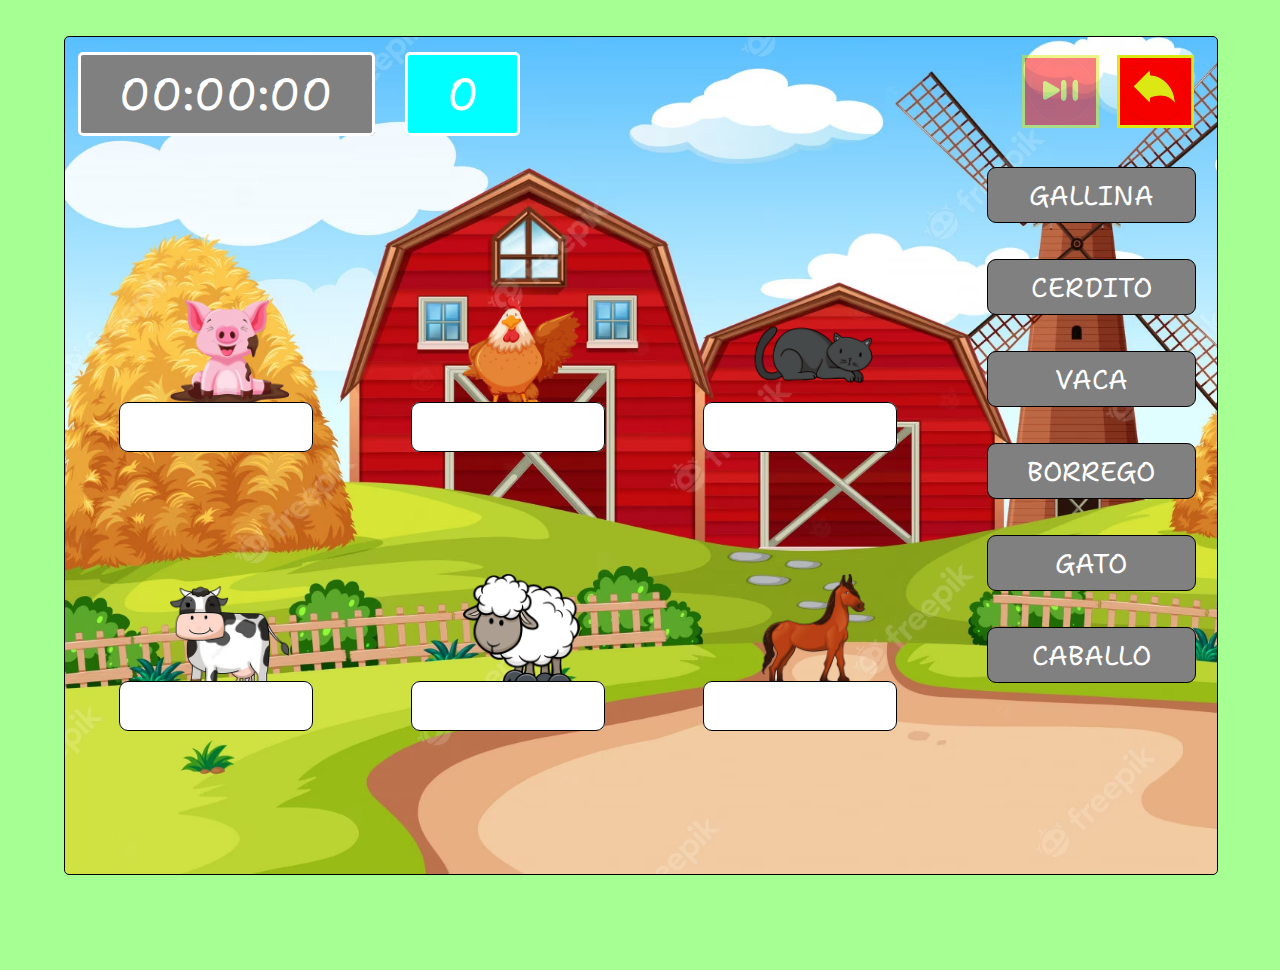
==== index.html @ f946dfed "Iniciamos" ====
<!DOCTYPE html>
<html>

<head>
    <meta charset='utf-8'>
    <title>Juego</title>
    <meta name='viewport' content='width=device-width, initial-scale=1'>
    <link rel='stylesheet' type='text/css' href='styles.css'>
    <script src='script.js'></script>
</head>

<body>
    <div id="cont1">
        <div id="cont21">
            <div id="cronometro">
                <label id="cronometroReloj">00:00:00</label>
                <label id="puntaje">0</label>
            </div>
            <div id="contAnimales1">
                <div>
                    <div class="contAnimales2" id="contAnimales11">
                        <div class="animal" id="animal1"></div>
                        <div class="animal" id="animal2"></div>
                        <div class="animal" id="animal3"></div>
                    </div>
                    <div class="contAnimales2">
                        <div class="animal" id="animal4"></div>
                        <div class="animal" id="animal5"></div>
                        <div class="animal" id="animal6"></div>
                    </div>
                </div>
            </div>
        </div>
        <div id="cont22">
            <div id="botones">
                <center>
                    <button id="musica" onclick="reproducirPausarMusica()">
                        <img src="img/pauseplay.png" alt="" class="btnMenu">
                    </button>
                    <button id="regresar" onclick="regresar()">
                        <img src="img/back.png" alt="" class="btnMenu">
                    </button>
                </center>
            </div>
            <br>
            <div id="nombres"></div>
        </div>
    </div>
</body>

</html>
---- styles.css ----
@import url("https://fonts.googleapis.com/css2?family=Montserrat:wght@300&family=Mynerve&family=Open+Sans&family=Shantell+Sans:ital,wght@1,300&family=Tilt+Prism&display=swap");
body {
  height: 96vh;
  margin: 0;
  font-family: "Shantell Sans", cursive;
  background-color: rgb(165, 255, 147);
}

#cont1 {
  background-image: url("img/fondo.jpg");
  background-size: cover;
  width: 90vw;
  height: 93vh;
  margin: 4vh 5vw 3vh 5vw;
  border: 1px solid black;
  padding: 0;
  display: flex;
  border-radius: 5px;
}

#cont21 {
  width: 80%;
  height: 100%;
  margin: 0;
}

#cont22 {
  margin: 2vh 0 0 0;
  width: 20%;
  height: 100%;
}

#cronometro {
  padding: 3vh 0 2vh 0;
}
#cronometro #botones {
  width: 100%;
  height: 10vh;
}

#nombres {
  display: grid;
}

.nombreDrag {
  background-color: gray;
  color: white;
  text-align: center;
  vertical-align: middle;
  border: 1px black solid;
  width: 90%;
  height: 5vh;
  margin: 2vh 0 2vh 0;
  border-radius: 1vh;
  padding: 1vh 0 0 0;
  font-size: 3vh;
}

#regresar {
  background-color: #f60000;
  border: 3px solid #dbe813;
  padding: 0;
  width: 6vw;
  margin-left: 1vw;
}

#musica {
  opacity: 0.5;
  background-color: #f60000;
  border: 3px solid #dbe813;
  padding: 0;
  width: 6vw;
  margin-left: 1vw;
}

.btnMenu {
  width: 5vw;
  background-color: #f60000;
}

#contAnimales1 {
  border-radius: 5px;
  width: 96%;
  height: 75vh;
  margin: 5vh 0 0 2%;
}

#cronometroReloj {
  font-size: 5vh;
  padding: 1vh 3vw 1vh 3vw;
  color: white;
  border: 3px white solid;
  border-radius: 5px;
  margin: 1vh 1vw 1vh 1vw;
  background-color: grey;
  background: "opacity: 0.5";
}

.contAnimales2 {
  width: 100%;
  border-radius: 5px;
  height: 27vh;
  margin: 4vh 0 0 0;
  display: flex;
}

#contAnimales11 {
  margin-top: 17vh;
}

.animal {
  width: 25%;
  border-radius: 5px;
  height: 27vh;
  margin: 0 4% 0 4%;
}

.imgAnimal {
  width: 54%;
  margin: 0 23% 0 23%;
}

.labelSoltado {
  background-color: white;
  color: white;
  text-align: center;
  vertical-align: middle;
  border: 1px black solid;
  border-radius: 1vh;
  max-width: 15vw;
  padding: 2vh 8vw 1vh 7vw;
}

.animalCorrecto {
  background-color: gray;
  color: white;
  text-align: center;
  vertical-align: middle;
  border: 1px black solid;
  width: 90%;
  height: 5vh;
  margin: 1vh 1vw 0 1vw;
  border-radius: 1vh;
  font-size: 4vh;
  padding: 1vh 0 1vh 0;
}

#puntaje {
  font-size: 5vh;
  padding: 1vh 3vw 1vh 3vw;
  color: white;
  border: 3px white solid;
  border-radius: 5px;
  margin: 1vh 1vw 1vh 1vw;
  background-color: aqua;
}/*# sourceMappingURL=styles.css.map */
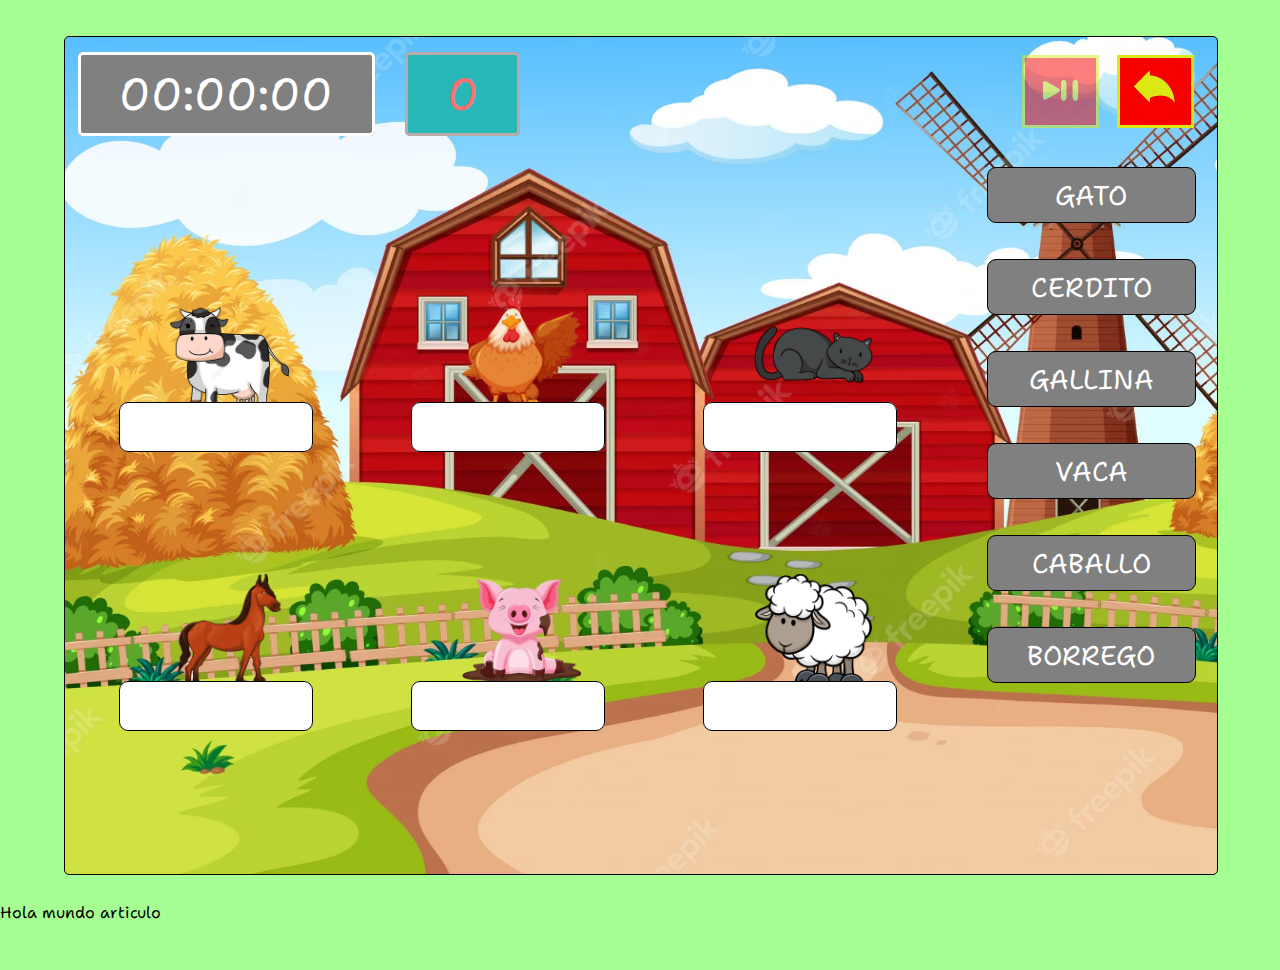
==== commit d97c3370: "Se agrego twitter y se cambiaron los estilos" ====
--- a/index.html
+++ b/index.html
@@ -46,6 +46,7 @@
             <div id="nombres"></div>
         </div>
     </div>
+    <article>Hola mundo articulo</article>
 </body>
 
 </html>--- a/styles.css
+++ b/styles.css
@@ -144,13 +144,13 @@
   font-size: 4vh;
   padding: 1vh 0 1vh 0;
 }
-
+/*Cambios*/
 #puntaje {
   font-size: 5vh;
   padding: 1vh 3vw 1vh 3vw;
-  color: white;
-  border: 3px white solid;
+  color: rgb(249, 113, 113);
+  border: 3px rgb(184, 170, 170) solid;
   border-radius: 5px;
   margin: 1vh 1vw 1vh 1vw;
-  background-color: aqua;
+  background-color: rgb(40, 183, 183);
 }/*# sourceMappingURL=styles.css.map */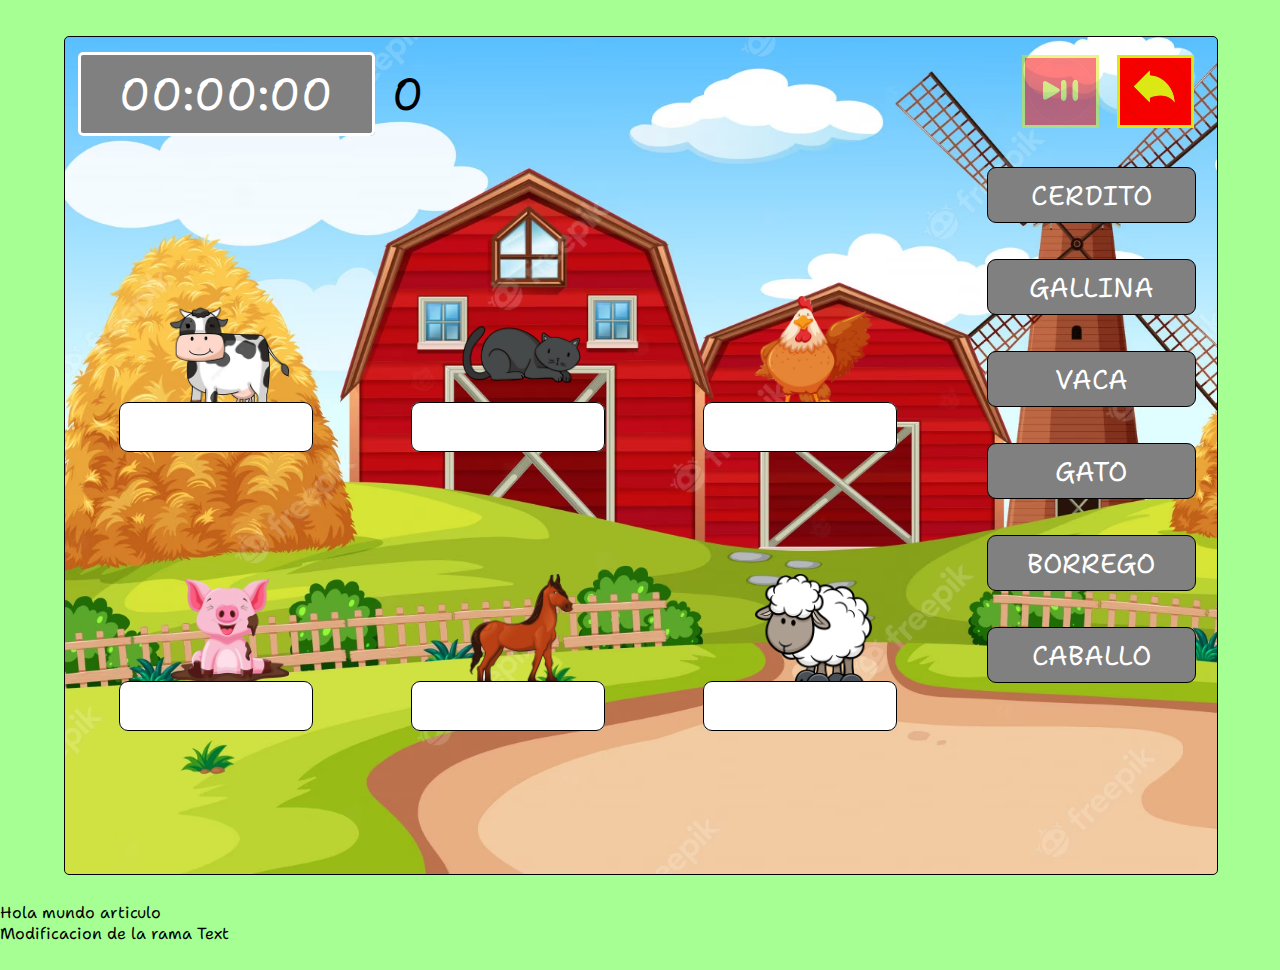
==== commit eae87a05: "Cambio en el titulo, cambio en el parrafo, cambio en el boton" ====
--- a/index.html
+++ b/index.html
@@ -47,6 +47,7 @@
         </div>
     </div>
     <article>Hola mundo articulo</article>
+    <article>Modificacion de la rama Text</article>
 </body>
 
 </html>--- a/styles.css
+++ b/styles.css
@@ -147,10 +147,4 @@
 /*Cambios*/
 #puntaje {
   font-size: 5vh;
-  padding: 1vh 3vw 1vh 3vw;
-  color: rgb(249, 113, 113);
-  border: 3px rgb(184, 170, 170) solid;
-  border-radius: 5px;
-  margin: 1vh 1vw 1vh 1vw;
-  background-color: rgb(40, 183, 183);
 }/*# sourceMappingURL=styles.css.map */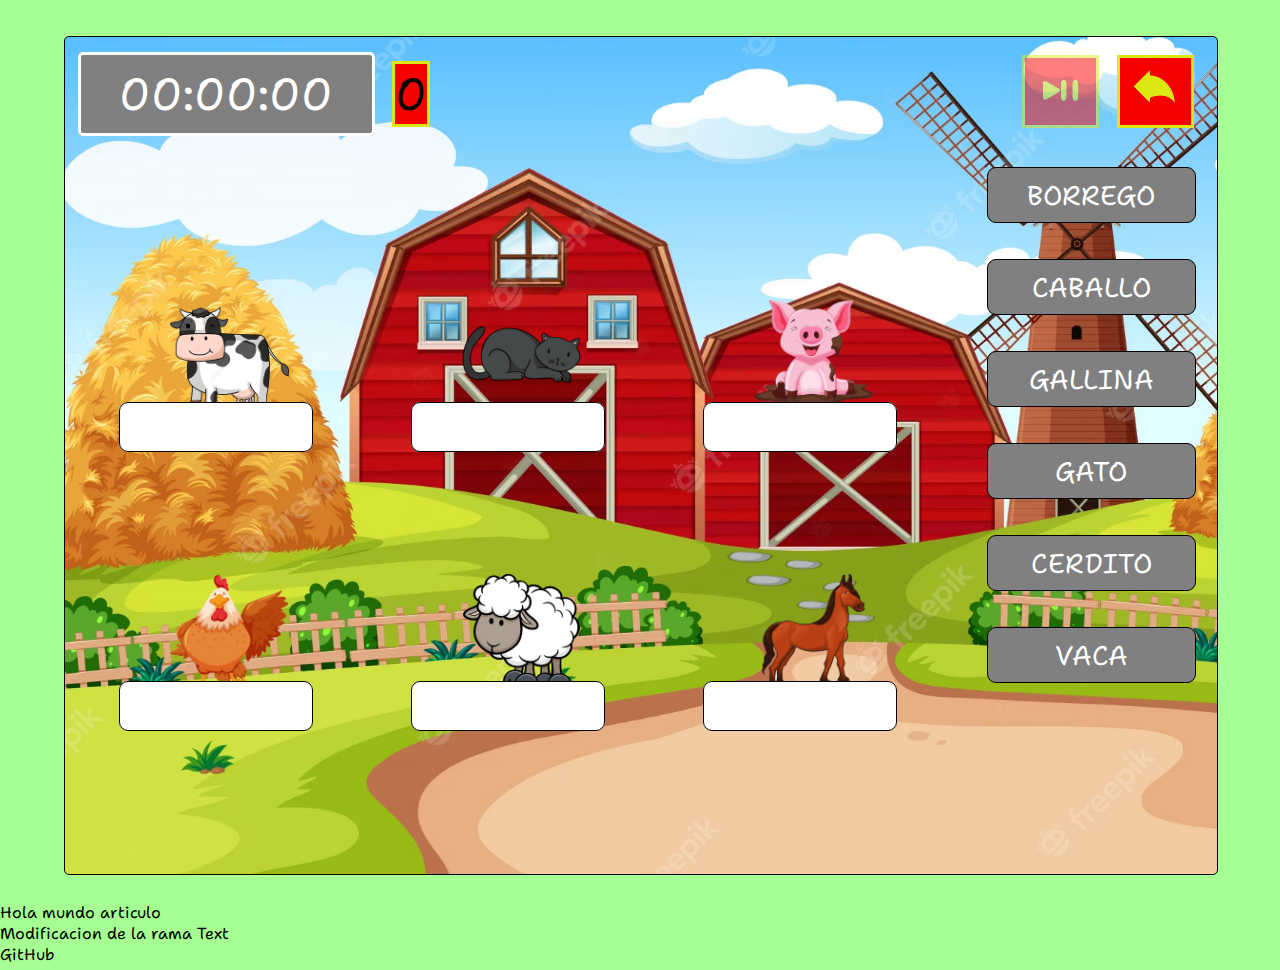
==== commit 2f140f1f: "Arreglamos el borde del boton y el article de GitHub" ====
--- a/index.html
+++ b/index.html
@@ -48,6 +48,7 @@
     </div>
     <article>Hola mundo articulo</article>
     <article>Modificacion de la rama Text</article>
+    <article>GitHub</article>
 </body>
 
 </html>--- a/styles.css
+++ b/styles.css
@@ -147,4 +147,8 @@
 /*Cambios*/
 #puntaje {
   font-size: 5vh;
+  background-color: #f60000;
+  border: 3px solid #dbe813;
+  padding: 0;
+  width: 6vw;
 }/*# sourceMappingURL=styles.css.map */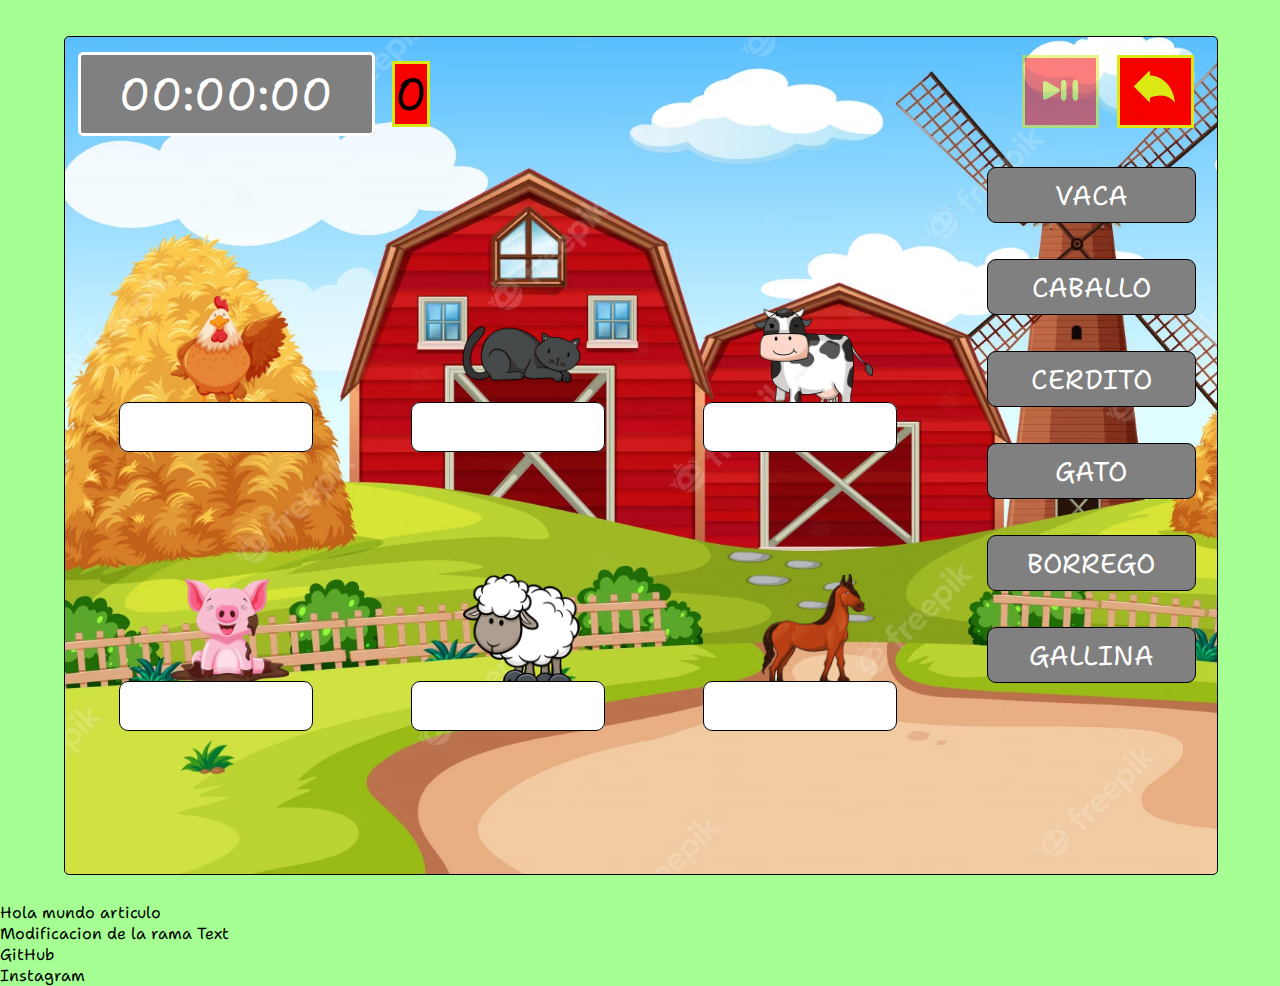
==== commit a4ab15b3: "Agregamos article de Instagram" ====
--- a/index.html
+++ b/index.html
@@ -49,6 +49,7 @@
     <article>Hola mundo articulo</article>
     <article>Modificacion de la rama Text</article>
     <article>GitHub</article>
+    <article>Instagram</article>
 </body>
 
 </html>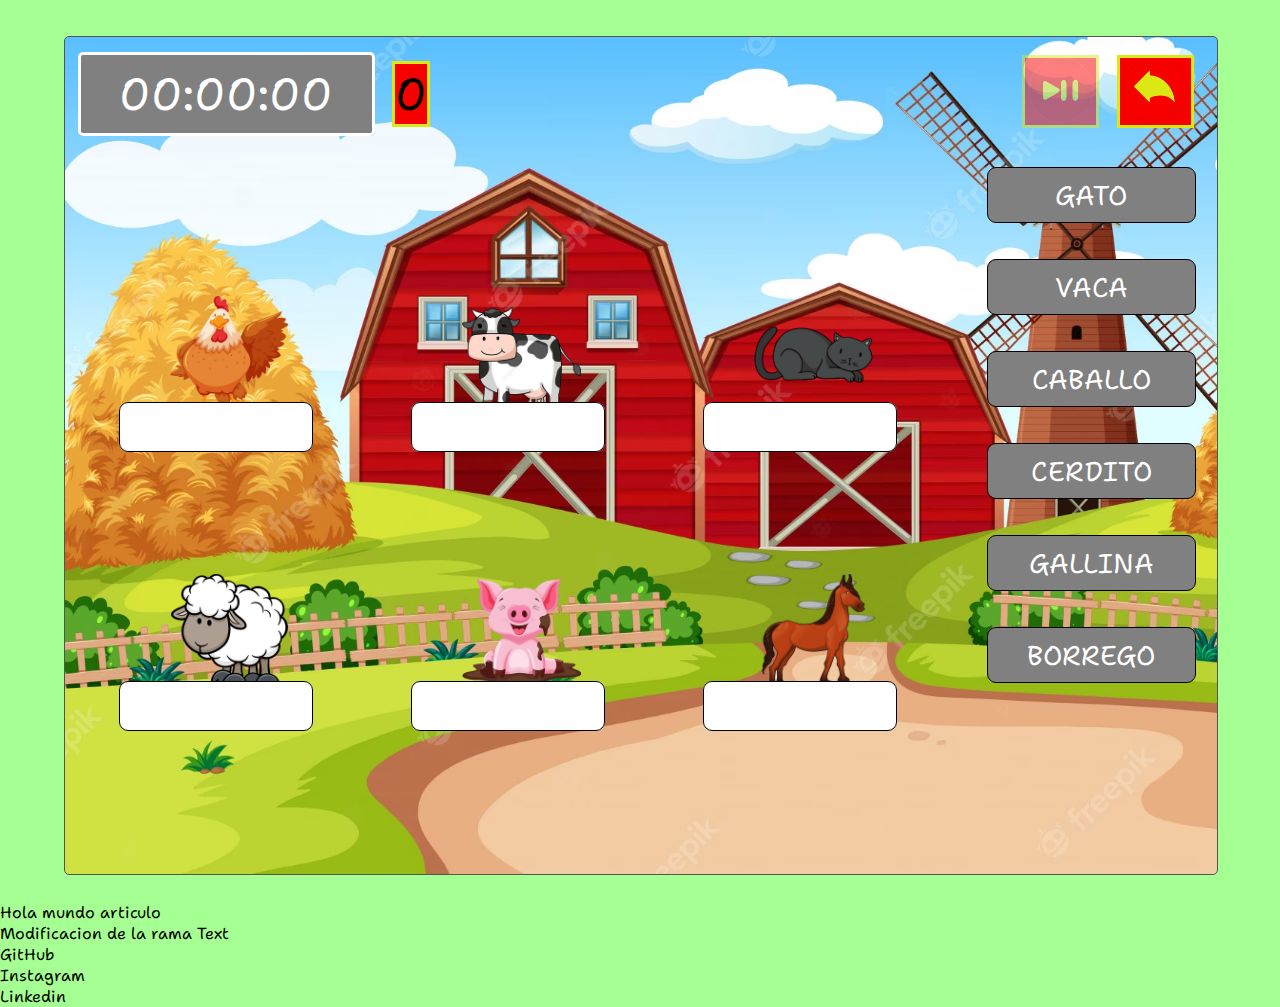
==== commit bd625aa1: "Cambiamos el h2" ====
--- a/index.html
+++ b/index.html
@@ -50,6 +50,7 @@
     <article>Modificacion de la rama Text</article>
     <article>GitHub</article>
     <article>Instagram</article>
+    <article>Linkedin</article>
 </body>
 
 </html>--- a/styles.css
+++ b/styles.css
@@ -12,7 +12,7 @@
   width: 90vw;
   height: 93vh;
   margin: 4vh 5vw 3vh 5vw;
-  border: 1px solid black;
+  border: 1px solid rgb(84, 84, 84);
   padding: 0;
   display: flex;
   border-radius: 5px;
